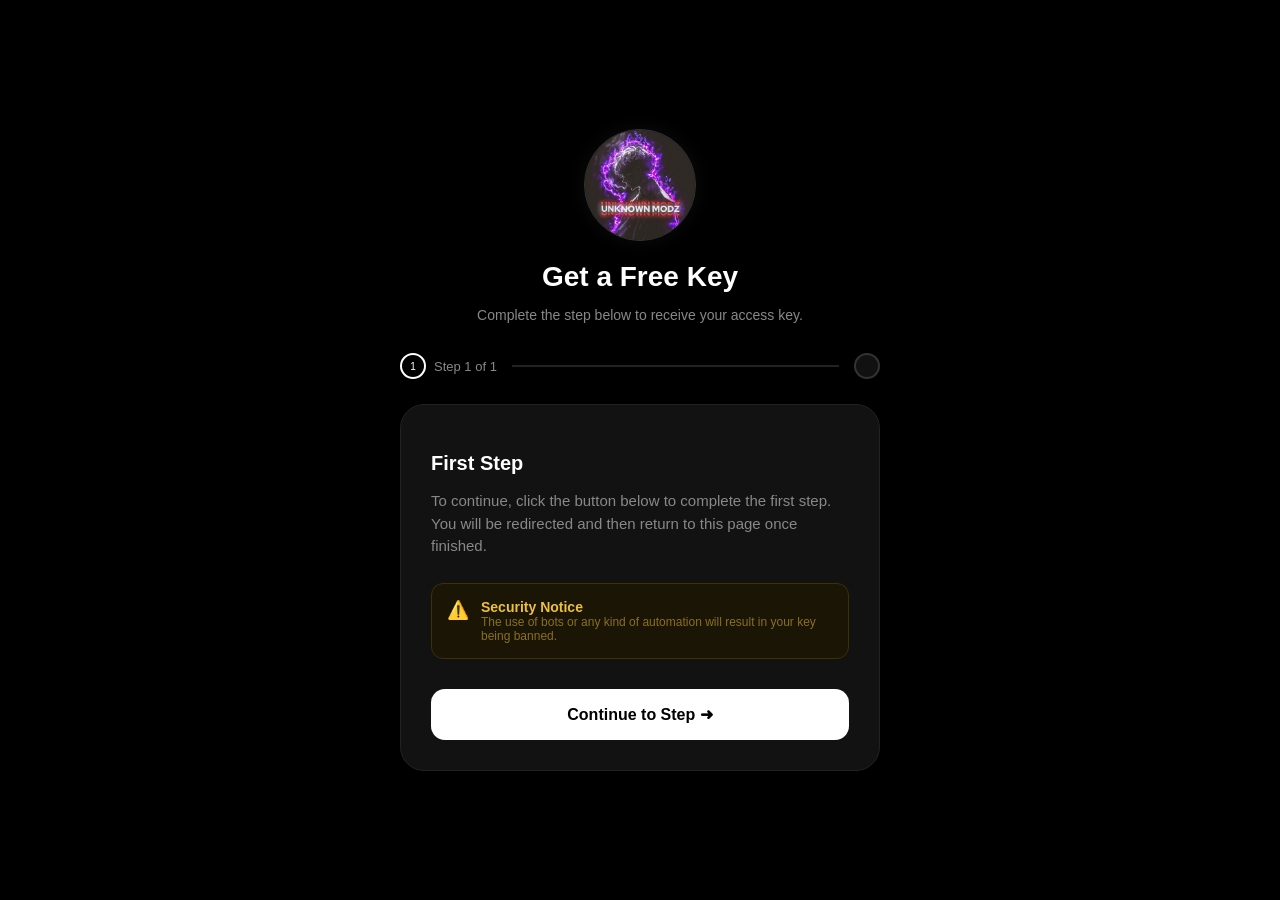
==== steps.html @ 6af190d4 "Update steps.html" ====
<!DOCTYPE html>
<html lang="en">
<head>
    <meta charset="UTF-8">
    <meta name="viewport" content="width=device-width, initial-scale=1.0">
    <title>Get a Free Key | Unknown Modz</title>
    <style>
        :root { --bg: #000000; --card: #121212; --text: #ffffff; --accent: #ffffff; --warning-bg: #1a1505; --warning-border: #3d3002; --warning-text: #eec136; }
        
        body { 
            background-color: var(--bg); 
            color: var(--text); 
            font-family: -apple-system, BlinkMacSystemFont, "Segoe UI", Roboto, sans-serif; 
            display: flex; 
            justify-content: center; 
            align-items: center; 
            min-height: 100vh; 
            margin: 0; 
            padding: 20px;
            box-sizing: border-box;
        }

        .container { 
            width: 100%; 
            max-width: 400px; /* Mobile ke liye */
            text-align: center; 
        }

        /* --- LOGO FIX FOR PC & MOBILE --- */
        .key-icon { 
            background: #1a1a1a; 
            width: 80px;  /* Mobile size */
            height: 80px; 
            border-radius: 50%; 
            display: flex; 
            justify-content: center; 
            align-items: center; 
            margin: 0 auto 20px; 
            border: 1px solid #333; 
            overflow: hidden; /* Ye logo ko bahar nahi nikalne dega */
            box-shadow: 0 0 20px rgba(255,255,255,0.05);
        }

        .key-icon img {
            width: 100%;
            height: 100%;
            object-fit: cover; /* Photo ko bina kheenche circle mein fit karega */
        }

        /* Laptop aur Badi Screen ke liye Adjustment */
        @media (min-width: 768px) {
            .container { max-width: 480px; } /* PC pe thoda bada dikhega */
            .key-icon { width: 110px; height: 110px; } /* PC pe logo bada ho jayega */
        }

        h1 { font-size: 28px; font-weight: bold; margin-bottom: 10px; }
        .subtitle { color: #888; font-size: 14px; margin-bottom: 30px; }
        
        .progress-container { display: flex; align-items: center; justify-content: space-between; margin-bottom: 25px; }
        .step-indicator { display: flex; align-items: center; gap: 8px; font-size: 13px; color: #888; }
        .circle { width: 22px; height: 22px; border: 2px solid #333; border-radius: 50%; display: flex; justify-content: center; align-items: center; font-size: 10px; }
        .circle.active { border-color: var(--text); color: var(--text); }
        .line { flex-grow: 1; height: 2px; background: #222; margin: 0 15px; }

        .card { background: var(--card); border: 1px solid #222; border-radius: 24px; padding: 30px; text-align: left; box-shadow: 0 10px 40px rgba(0,0,0,0.5); }
        h2 { font-size: 20px; margin-bottom: 15px; }
        .card-p { color: #888; font-size: 15px; line-height: 1.5; margin-bottom: 25px; }

        .warning { background: var(--warning-bg); border: 1px solid var(--warning-border); border-radius: 12px; padding: 15px; display: flex; gap: 12px; margin-bottom: 30px; }
        .warning-icon { color: var(--warning-text); font-size: 18px; }
        .warning-title { color: var(--warning-text); font-weight: bold; font-size: 14px; }
        .warning-text { color: #8a701f; font-size: 12px; }

        .btn { width: 100%; padding: 16px; background: #ffffff; color: #000; border: none; border-radius: 14px; font-size: 16px; font-weight: bold; cursor: pointer; transition: 0.3s ease; }
        .btn:hover { transform: scale(1.02); background: #00ff88; }
    </style>
</head>
<body>

<div class="container">
    <div class="key-icon">
        <img src="./assets/logo.png" alt="UKM">
    </div>
    <h1>Get a Free Key</h1>
    <p class="subtitle">Complete the step below to receive your access key.</p>

    <div class="progress-container">
        <div class="step-indicator">
            <div class="circle active">1</div>
            <span>Step 1 of 1</span>
        </div>
        <div class="line"></div>
        <div class="circle" style="background: #111;"></div>
    </div>

    <div class="card">
        <h2>First Step</h2>
        <p class="card-p">To continue, click the button below to complete the first step. You will be redirected and then return to this page once finished.</p>

        <div class="warning">
            <div class="warning-icon">⚠️</div>
            <div>
                <div class="warning-title">Security Notice</div>
                <div class="warning-text">The use of bots or any kind of automation will result in your key being banned.</div>
            </div>
        </div>

        <button class="btn" onclick="location.href='https://lootdest.org/s?yh8OnyLN'">
            Continue to Step ➜
        </button>
    </div>
</div>

</body>
</html>
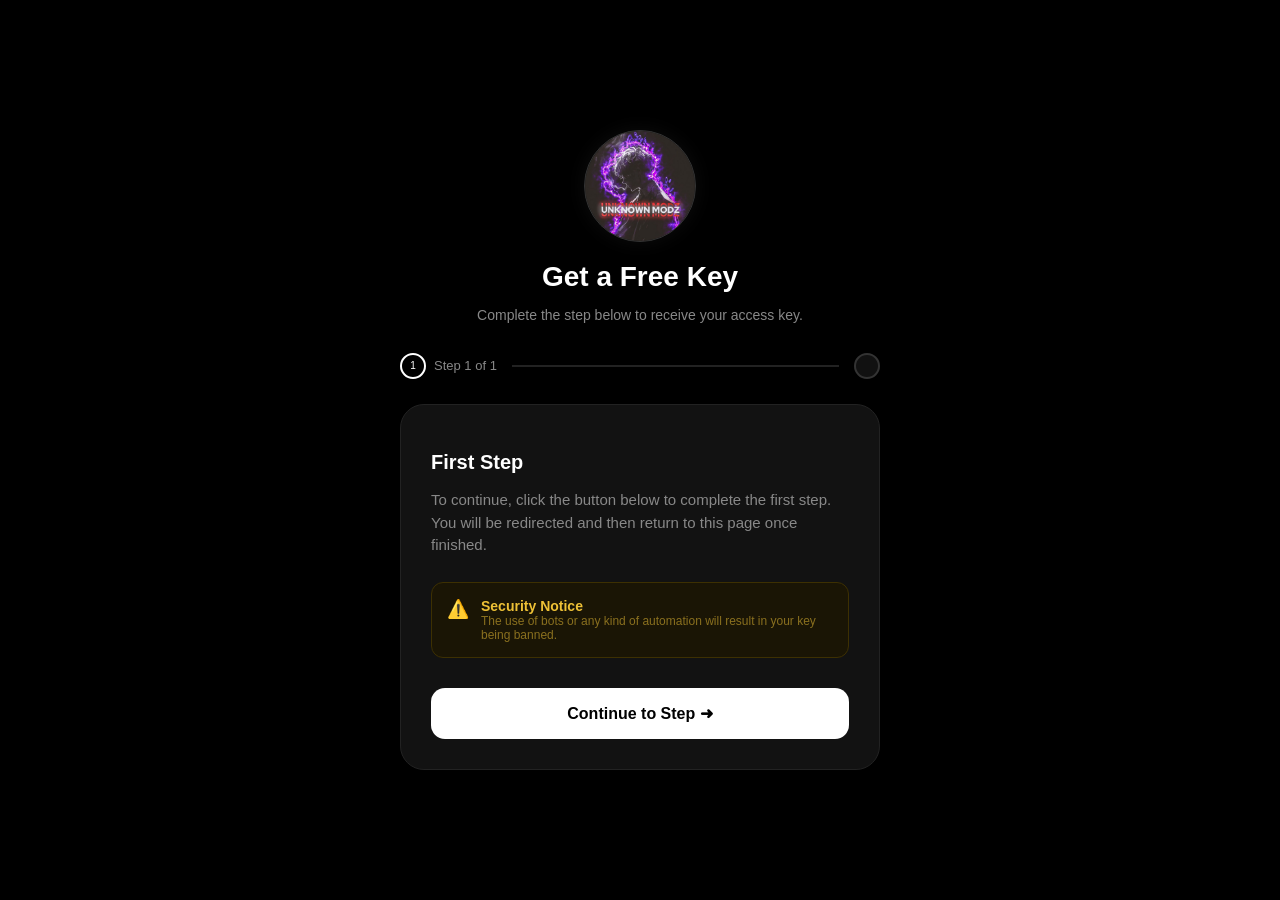
==== commit 124d0033: "Update steps.html" ====
--- a/steps.html
+++ b/steps.html
@@ -35,7 +35,7 @@
             display: flex; 
             justify-content: center; 
             align-items: center; 
-            margin: 0 auto 20px; 
+            margin: 0 auto 15px; 
             border: 1px solid #333; 
             overflow: hidden; /* Ye logo ko bahar nahi nikalne dega */
             box-shadow: 0 0 20px rgba(255,255,255,0.05);
